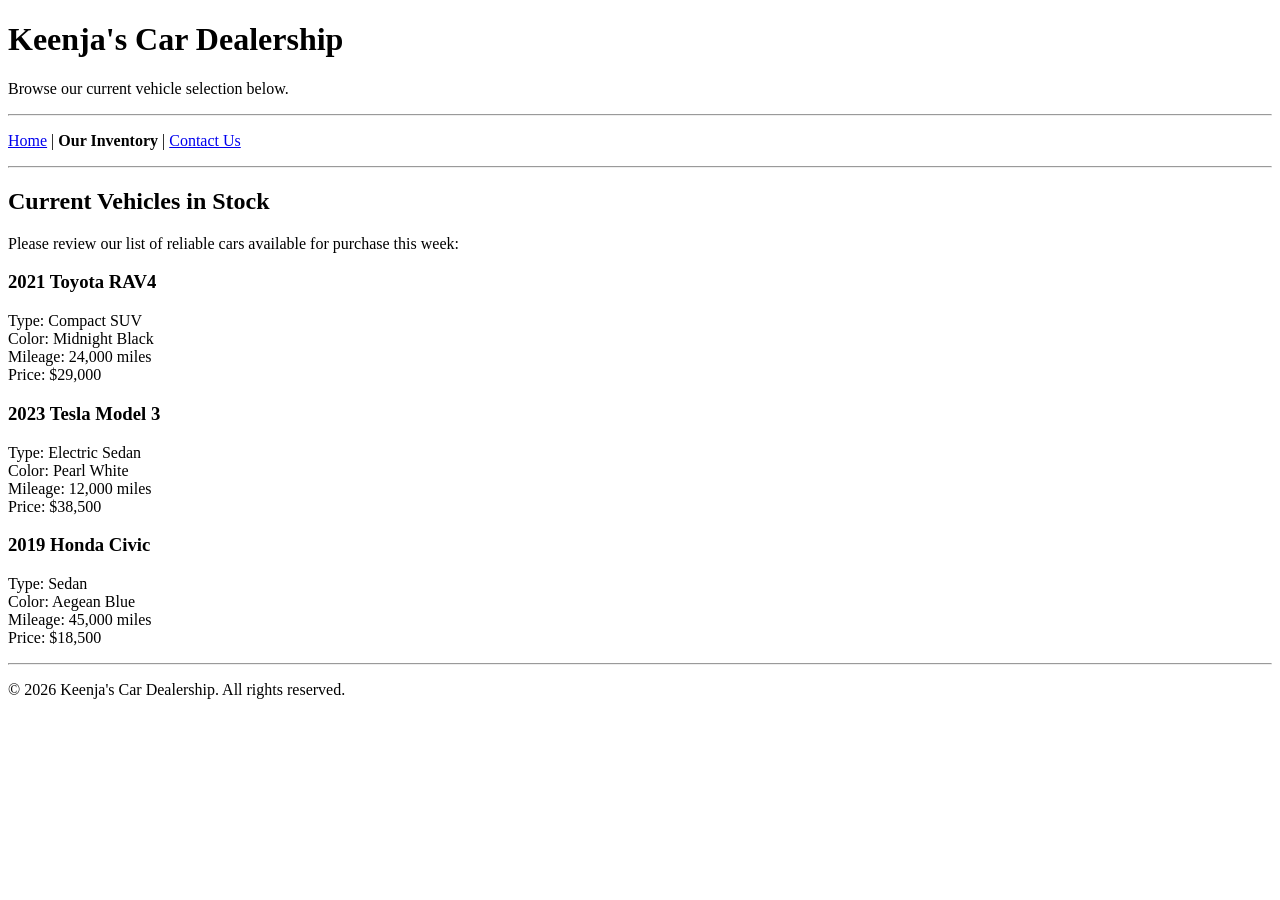
==== inventory.html @ b4335660 "Add files via upload" ====
<!DOCTYPE html>
<html lang="en">
<head>
    <meta charset="UTF-8">
    <title>Keenja's Car Dealership - Inventory</title>
</head>
<body>

    <h1>Keenja's Car Dealership</h1>
    <p>Browse our current vehicle selection below.</p>

    <hr>
    <!-- Navigation Menu -->
    <p>
        <a href="index.html">Home</a> | 
        <strong>Our Inventory</strong> | 
        <a href="contact.html">Contact Us</a>
    </p>
    <hr>

    <h2>Current Vehicles in Stock</h2>
    <p>Please review our list of reliable cars available for purchase this week:</p>

    <h3>2021 Toyota RAV4</h3>
    <p>Type: Compact SUV<br>
    Color: Midnight Black<br>
    Mileage: 24,000 miles<br>
    Price: $29,000</p>

    <h3>2023 Tesla Model 3</h3>
    <p>Type: Electric Sedan<br>
    Color: Pearl White<br>
    Mileage: 12,000 miles<br>
    Price: $38,500</p>

    <h3>2019 Honda Civic</h3>
    <p>Type: Sedan<br>
    Color: Aegean Blue<br>
    Mileage: 45,000 miles<br>
    Price: $18,500</p>

    <hr>
    <p>&copy; 2026 Keenja's Car Dealership. All rights reserved.</p>

</body>
</html>
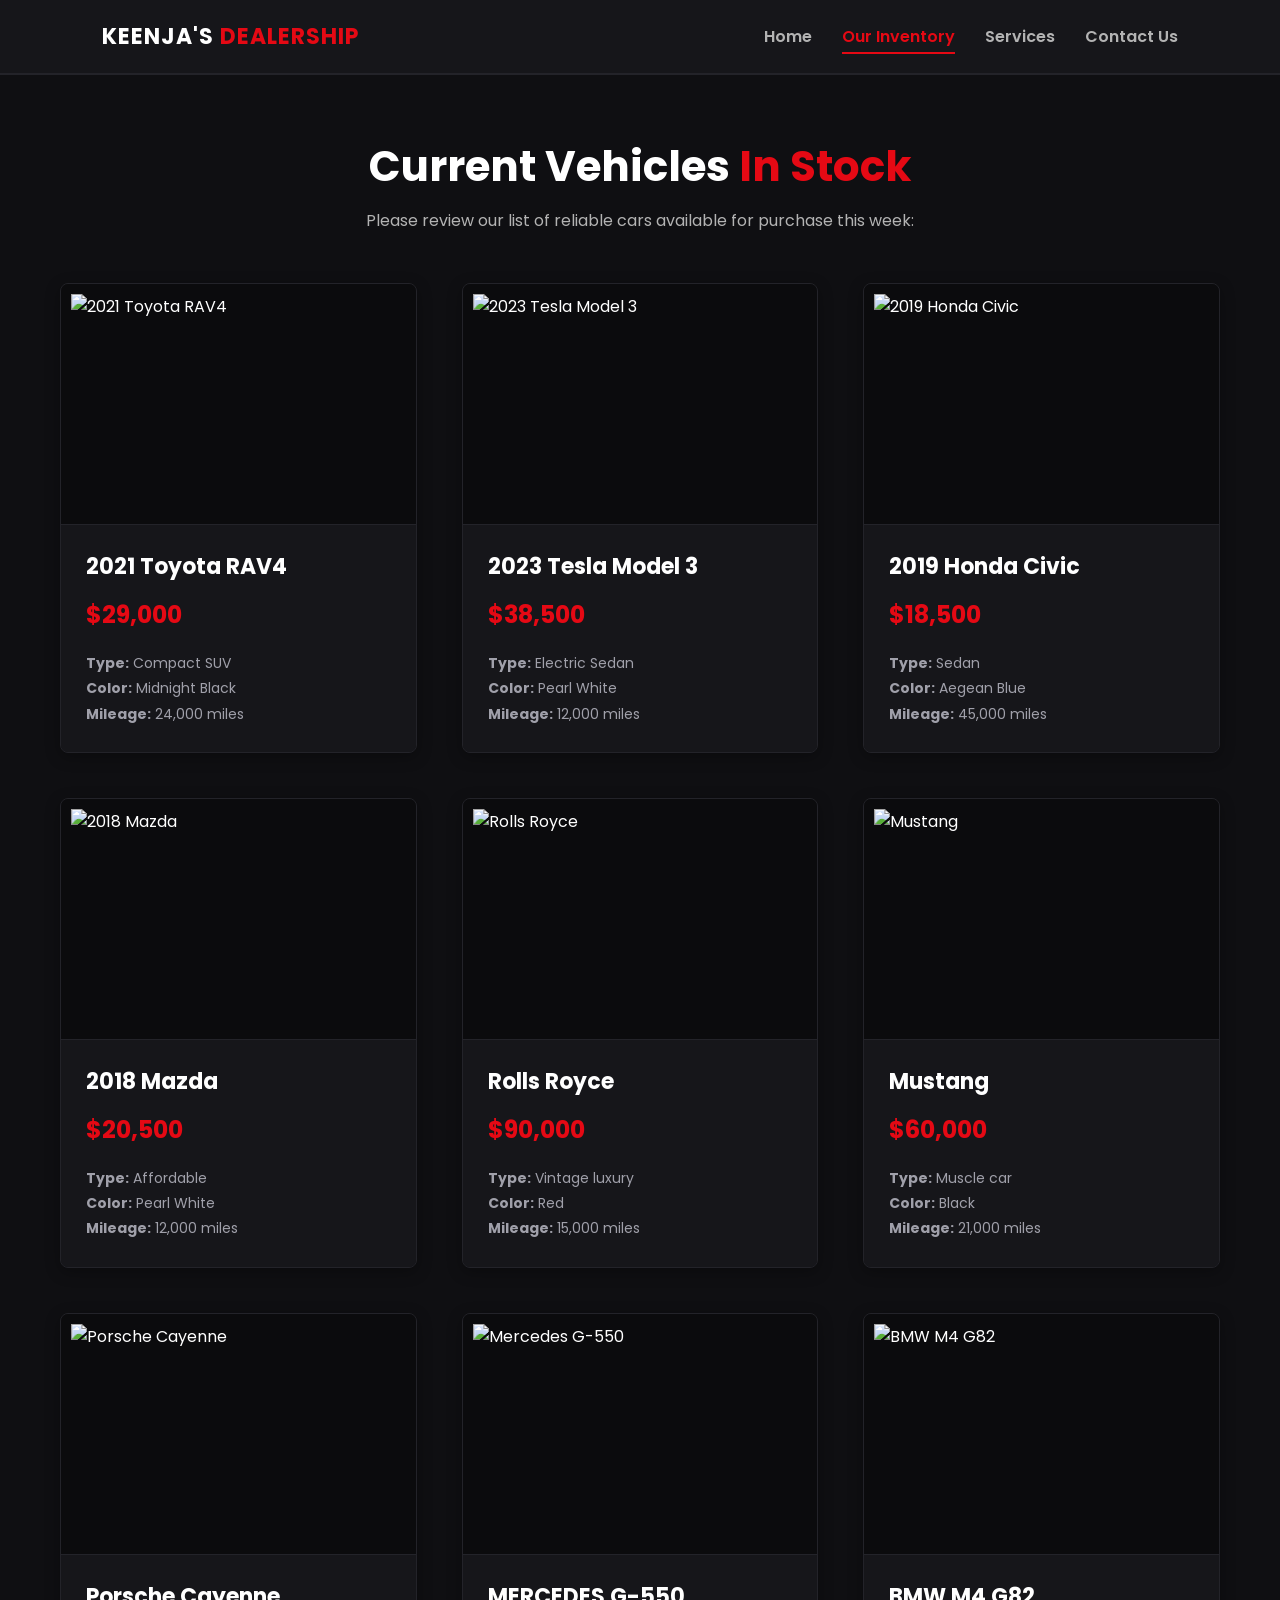
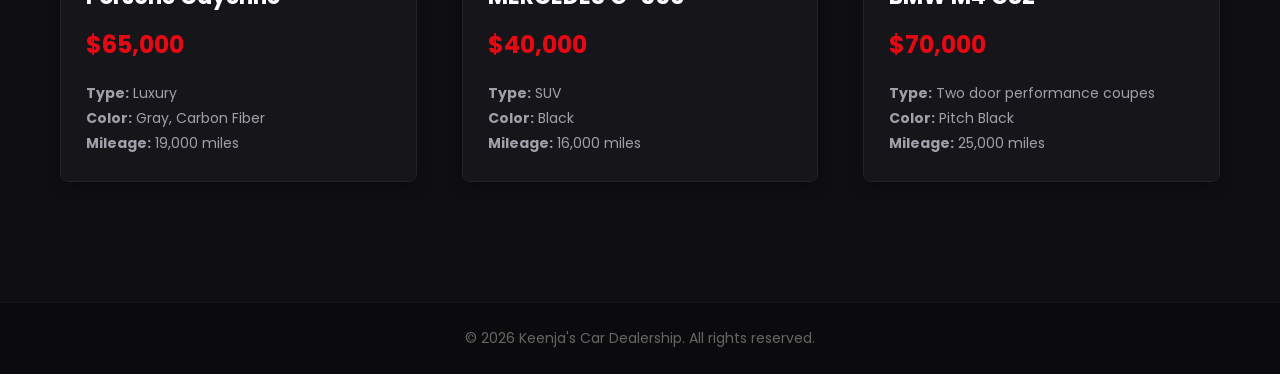
==== commit 601eb680: "Add files via upload" ====
--- a/inventory.html
+++ b/inventory.html
@@ -2,45 +2,138 @@
 <html lang="en">
 <head>
     <meta charset="UTF-8">
+    <meta name="viewport" content="width=device-width, initial-scale=1.0">
     <title>Keenja's Car Dealership - Inventory</title>
+    <link rel="stylesheet" type="text/css" href="homepage.css">
 </head>
 <body>
 
-    <h1>Keenja's Car Dealership</h1>
-    <p>Browse our current vehicle selection below.</p>
+<header class="navbar">
+    <div class="logo">Keenja's <span>Dealership</span></div>
+    <nav>
+        <ul>
+            <li><a href="index.html">Home</a></li>
+            <li><strong>Our Inventory</strong></li>
+            <li><a href="services.html">Services</a></li>
+            <li><a href="contact.html">Contact Us</a></li>
+        </ul>
+    </nav>
+</header>
 
-    <hr>
-    <!-- Navigation Menu -->
-    <p>
-        <a href="index.html">Home</a> | 
-        <strong>Our Inventory</strong> | 
-        <a href="contact.html">Contact Us</a>
-    </p>
-    <hr>
+<main>
+    <div class="page-header">
+        <h1>Current Vehicles <span>In Stock</span></h1>
+        <p>Please review our list of reliable cars available for purchase this week:</p>
+    </div>
 
-    <h2>Current Vehicles in Stock</h2>
-    <p>Please review our list of reliable cars available for purchase this week:</p>
+    <div class="grid-container">
 
-    <h3>2021 Toyota RAV4</h3>
-    <p>Type: Compact SUV<br>
-    Color: Midnight Black<br>
-    Mileage: 24,000 miles<br>
-    Price: $29,000</p>
+        <div class="car-card">
+            <img src="https://i.pinimg.com/736x/67/e6/9b/67e69bed553b994a406d4816682244cb.jpg" alt="2021 Toyota RAV4">
+            <div class="car-info">
+                <h3>2021 Toyota RAV4</h3>
+                <p class="price">$29,000</p>
+                <p><strong>Type:</strong> Compact SUV</p>
+                <p><strong>Color:</strong> Midnight Black</p>
+                <p><strong>Mileage:</strong> 24,000 miles</p>
+            </div>
+        </div>
 
-    <h3>2023 Tesla Model 3</h3>
-    <p>Type: Electric Sedan<br>
-    Color: Pearl White<br>
-    Mileage: 12,000 miles<br>
-    Price: $38,500</p>
+        <div class="car-card">
+            <img src="https://images.unsplash.com/photo-1617788138017-80ad40651399?auto=format&fit=crop&w=600&q=80" alt="2023 Tesla Model 3">
+            <div class="car-info">
+                <h3>2023 Tesla Model 3</h3>
+                <p class="price">$38,500</p>
+                <p><strong>Type:</strong> Electric Sedan</p>
+                <p><strong>Color:</strong> Pearl White</p>
+                <p><strong>Mileage:</strong> 12,000 miles</p>
+            </div>
+        </div>
 
-    <h3>2019 Honda Civic</h3>
-    <p>Type: Sedan<br>
-    Color: Aegean Blue<br>
-    Mileage: 45,000 miles<br>
-    Price: $18,500</p>
+        <div class="car-card">
+            <img src="https://images.unsplash.com/photo-1533473359331-0135ef1b58bf?auto=format&fit=crop&w=600&q=80" alt="2019 Honda Civic">
+            <div class="car-info">
+                <h3>2019 Honda Civic</h3>
+                <p class="price">$18,500</p>
+                <p><strong>Type:</strong> Sedan</p>
+                <p><strong>Color:</strong> Aegean Blue</p>
+                <p><strong>Mileage:</strong> 45,000 miles</p>
+            </div>
+        </div>
 
-    <hr>
+       
+        <div class="car-card">
+            <img src="https://i.pinimg.com/1200x/19/77/1d/19771d33ae59bba7490a97fbf5868035.jpg" alt="2018 Mazda">
+            <div class="car-info">
+                <h3>2018 Mazda </h3>
+                <p class="price">$20,500</p>
+                <p><strong>Type:</strong> Affordable</p>
+                <p><strong>Color:</strong> Pearl White</p>
+                <p><strong>Mileage:</strong> 12,000 miles</p>
+            </div>
+        </div>
+
+        <div class="car-card">
+            <img src="https://i.pinimg.com/736x/ae/82/b7/ae82b7c8d7aebc898a8c9992b383ccc3.jpg" alt="Rolls Royce">
+            <div class="car-info">
+                <h3> Rolls Royce</h3>
+                <p class="price">$90,000</p>
+                <p><strong>Type:</strong> Vintage luxury</p>
+                <p><strong>Color:</strong> Red</p>
+                <p><strong>Mileage:</strong> 15,000 miles</p>
+            </div>
+        </div>
+
+        <div class="car-card">
+            <img src="https://i.pinimg.com/1200x/b6/1e/10/b61e106ba99bd83707e6c289c9f34979.jpg" alt="Mustang">
+            <div class="car-info">
+                <h3> Mustang</h3>
+                <p class="price">$60,000</p>
+                <p><strong>Type:</strong> Muscle car</p>
+                <p><strong>Color:</strong> Black</p>
+                <p><strong>Mileage:</strong> 21,000 miles</p>
+            </div>
+        </div>
+
+        <div class="car-card">
+            <img src="https://i.pinimg.com/1200x/cf/40/4a/cf404a1fe1534ba02bdc6f35b32ab244.jpg" alt="Porsche Cayenne">
+            <div class="car-info">
+                <h3> Porsche Cayenne</h3>
+                <p class="price">$65,000</p>
+                <p><strong>Type:</strong> Luxury</p>
+                <p><strong>Color:</strong> Gray, Carbon Fiber</p>
+                <p><strong>Mileage:</strong> 19,000 miles</p>
+            </div>
+        </div>
+
+        <div class="car-card">
+            <img src="https://i.pinimg.com/736x/5d/d3/be/5dd3be854c9b593134baf48cb2ad16b8.jpg" alt="Mercedes G-550">
+            <div class="car-info">
+                <h3> MERCEDES G-550</h3>
+                <p class="price">$40,000</p>
+                <p><strong>Type:</strong> SUV</p>
+                <p><strong>Color:</strong> Black</p>
+                <p><strong>Mileage:</strong> 16,000 miles</p>
+            </div>
+        </div>
+
+        <div class="car-card">
+            <img src="https://i.pinimg.com/736x/83/eb/d4/83ebd4046defc73112d5c842fc10f737.jpg" alt="BMW M4 G82">
+            <div class="car-info">
+                <h3> BMW M4 G82</h3>
+                <p class="price">$70,000</p>
+                <p><strong>Type:</strong> Two door performance coupes</p>
+                <p><strong>Color:</strong> Pitch Black</p>
+                <p><strong>Mileage:</strong> 25,000 miles</p>
+            </div>
+        </div>
+
+    </div>
+</main>
+
+<footer>
     <p>&copy; 2026 Keenja's Car Dealership. All rights reserved.</p>
+</footer>
 
 </body>
 </html>
--- a/homepage.css
+++ b/homepage.css
@@ -0,0 +1,292 @@
+/* --- Google Fonts & Core Reset --- */
+@import url('https://fonts.googleapis.com/css2?family=Poppins:wght=300;400;600;700&display=swap');
+
+* {
+    margin: 0;
+    padding: 0;
+    box-sizing: border-box;
+    font-family: 'Poppins', sans-serif;
+}
+
+body {
+    background-color: #0f0f12;
+    color: #ffffff;
+    display: flex;
+    flex-direction: column;
+    min-height: 100vh;
+}
+
+span, strong.accent {
+    color: #e50914;
+}
+
+/* --- Global Layout Containers --- */
+main {
+    flex: 1;
+    max-width: 1200px;
+    width: 100%;
+    margin: 0 auto;
+    padding: 60px 20px; /* Increased vertical padding for more overall space */
+}
+
+/* --- Navigation Header --- */
+.navbar {
+    display: flex;
+    justify-content: space-between;
+    align-items: center;
+    padding: 20px 8%;
+    background-color: #16161a;
+    border-bottom: 2px solid #232329;
+    position: sticky;
+    top: 0;
+    z-index: 1000;
+}
+
+.logo {
+    font-size: 22px;
+    font-weight: 700;
+    letter-spacing: 1px;
+    text-transform: uppercase;
+}
+
+.navbar nav ul {
+    list-style: none;
+    display: flex;
+    gap: 30px;
+}
+
+.navbar nav ul li a {
+    text-decoration: none;
+    color: #b3b3b3;
+    font-weight: 600;
+    transition: color 0.3s ease;
+}
+
+.navbar nav ul li a:hover,
+.navbar nav ul li strong {
+    color: #e50914;
+}
+
+.navbar nav ul li strong {
+    font-weight: 600;
+    border-bottom: 2px solid #e50914;
+    padding-bottom: 4px;
+}
+
+/* --- Hero & Section Headers --- */
+.hero {
+    text-align: center;
+    padding: 60px 20px;
+    background: linear-gradient(rgba(15, 15, 18, 0.7), rgba(15, 15, 18, 0.95)),
+    url('https://images.unsplash.com/photo-1503376780353-7e6692767b70?auto=format&fit=crop&w=1200&q=80') no-repeat center center/cover;
+    margin-bottom: 20px;
+    border-radius: 0 0 20px 20px;
+}
+
+.hero h1, .page-header h1 {
+    font-size: 42px;
+    font-weight: 700;
+    margin-bottom: 10px;
+}
+
+.hero p, .page-header p {
+    color: #b3b3b3;
+    font-size: 16px;
+}
+
+.page-header {
+    text-align: center;
+    margin-bottom: 50px; /* More space below the page title */
+}
+
+h2 {
+    font-size: 28px;
+    margin: 40px 0 20px 0;
+    position: relative;
+    padding-bottom: 10px;
+}
+
+h2::after {
+    content: '';
+    position: absolute;
+    left: 0;
+    bottom: 0;
+    width: 50px;
+    height: 3px;
+    background-color: #e50914;
+}
+
+/* --- Content Blocks (Home/About) --- */
+.info-block {
+    background-color: #16161a;
+    padding: 30px;
+    border-radius: 8px;
+    margin-bottom: 20px;
+    border-left: 4px solid #e50914;
+    line-height: 1.8;
+    color: #d1d1d6;
+}
+
+/* --- Inventory Grid System (Enhanced Spacing) --- */
+.grid-container {
+    display: grid;
+    grid-template-columns: repeat(auto-fit, minmax(320px, 1fr));
+    gap: 45px; /* Increased space BETWEEN individual inventory cards */
+    margin-top: 30px;
+}
+
+.car-card {
+    background-color: #16161a;
+    border-radius: 8px;
+    overflow: hidden;
+    box-shadow: 0 4px 15px rgba(0,0,0,0.3);
+    transition: transform 0.3s ease, box-shadow 0.3s ease;
+    border: 1px solid #232329;
+    display: flex;
+    flex-direction: column;
+}
+
+.car-card:hover {
+    transform: translateY(-8px); /* Subtle lift on hover */
+    box-shadow: 0 12px 30px rgba(229, 9, 20, 0.2);
+}
+
+/* --- Entire Car Image Visibility Rule --- */
+.car-card img {
+    width: 100%;
+    height: 240px; /* Generous area for the vehicle image */
+    object-fit: contain; /* Forces the entire image to stay visible without cropping edges */
+    background-color: #0b0b0d; /* Gives unproportional image sides a sleek black frame */
+    display: block;
+    padding: 10px; /* Padding inside the frame so the car doesn't hit the card borders */
+}
+
+.car-info {
+    padding: 25px;
+    background-color: #16161a;
+    border-top: 1px solid #232329;
+}
+
+.car-info h3 {
+    font-size: 22px;
+    margin-bottom: 10px;
+}
+
+.car-info .price {
+    font-size: 24px;
+    color: #e50914;
+    font-weight: 700;
+    margin-bottom: 15px;
+}
+
+.car-info p {
+    color: #a0a0aa;
+    font-size: 14px;
+    line-height: 1.8; /* cleaner spacing between details */
+}
+
+/* --- Forms & Contact Styling --- */
+.contact-container {
+    display: grid;
+    grid-template-columns: 1fr 1fr;
+    gap: 40px;
+}
+
+@media (max-width: 768px) {
+    .contact-container { grid-template-columns: 1fr; }
+    .navbar { flex-direction: column; gap: 15px; }
+    .navbar nav ul { gap: 15px; }
+}
+
+.contact-details p {
+    margin-bottom: 15px;
+    font-size: 16px;
+    color: #d1d1d6;
+}
+
+form {
+    background-color: #16161a;
+    padding: 30px;
+    border-radius: 8px;
+    border: 1px solid #232329;
+}
+
+form p {
+    margin-bottom: 20px;
+    color: #a0a0aa;
+    font-size: 14px;
+}
+
+form label {
+    display: block;
+    margin-bottom: 8px;
+    color: #ffffff;
+    font-weight: 600;
+}
+
+input[type="text"],
+input[type="email"],
+input[type="tel"],
+textarea {
+    width: 100%;
+    background-color: #232329;
+    color: #fff;
+    border: 1px solid #3a3a4a;
+    padding: 12px;
+    border-radius: 4px;
+    outline: none;
+    font-size: 14px;
+    margin-top: 5px;
+    transition: border-color 0.3s;
+}
+
+input[type="text"]:focus,
+input[type="email"]:focus,
+input[type="tel"]:focus,
+textarea:focus {
+    border-color: #e50914;
+}
+
+.radio-group, .checkbox-group {
+    display: flex;
+    align-items: center;
+    gap: 10px;
+    margin-top: 8px;
+    color: #fff;
+}
+
+input[type="radio"], input[type="checkbox"] {
+    accent-color: #e50914;
+    width: 16px;
+    height: 16px;
+}
+
+input[type="submit"] {
+    background-color: #e50914;
+    color: white;
+    border: none;
+    padding: 14px 30px;
+    font-size: 16px;
+    font-weight: 600;
+    border-radius: 4px;
+    cursor: pointer;
+    width: 100%;
+    transition: background 0.3s;
+    text-transform: uppercase;
+    letter-spacing: 1px;
+}
+
+input[type="submit"]:hover {
+    background-color: #b8070f;
+}
+
+/* --- Footer --- */
+footer {
+    background-color: #0b0b0d;
+    text-align: center;
+    padding: 25px;
+    color: #666;
+    font-size: 14px;
+    border-top: 1px solid #16161a;
+    margin-top: 60px;
+}
